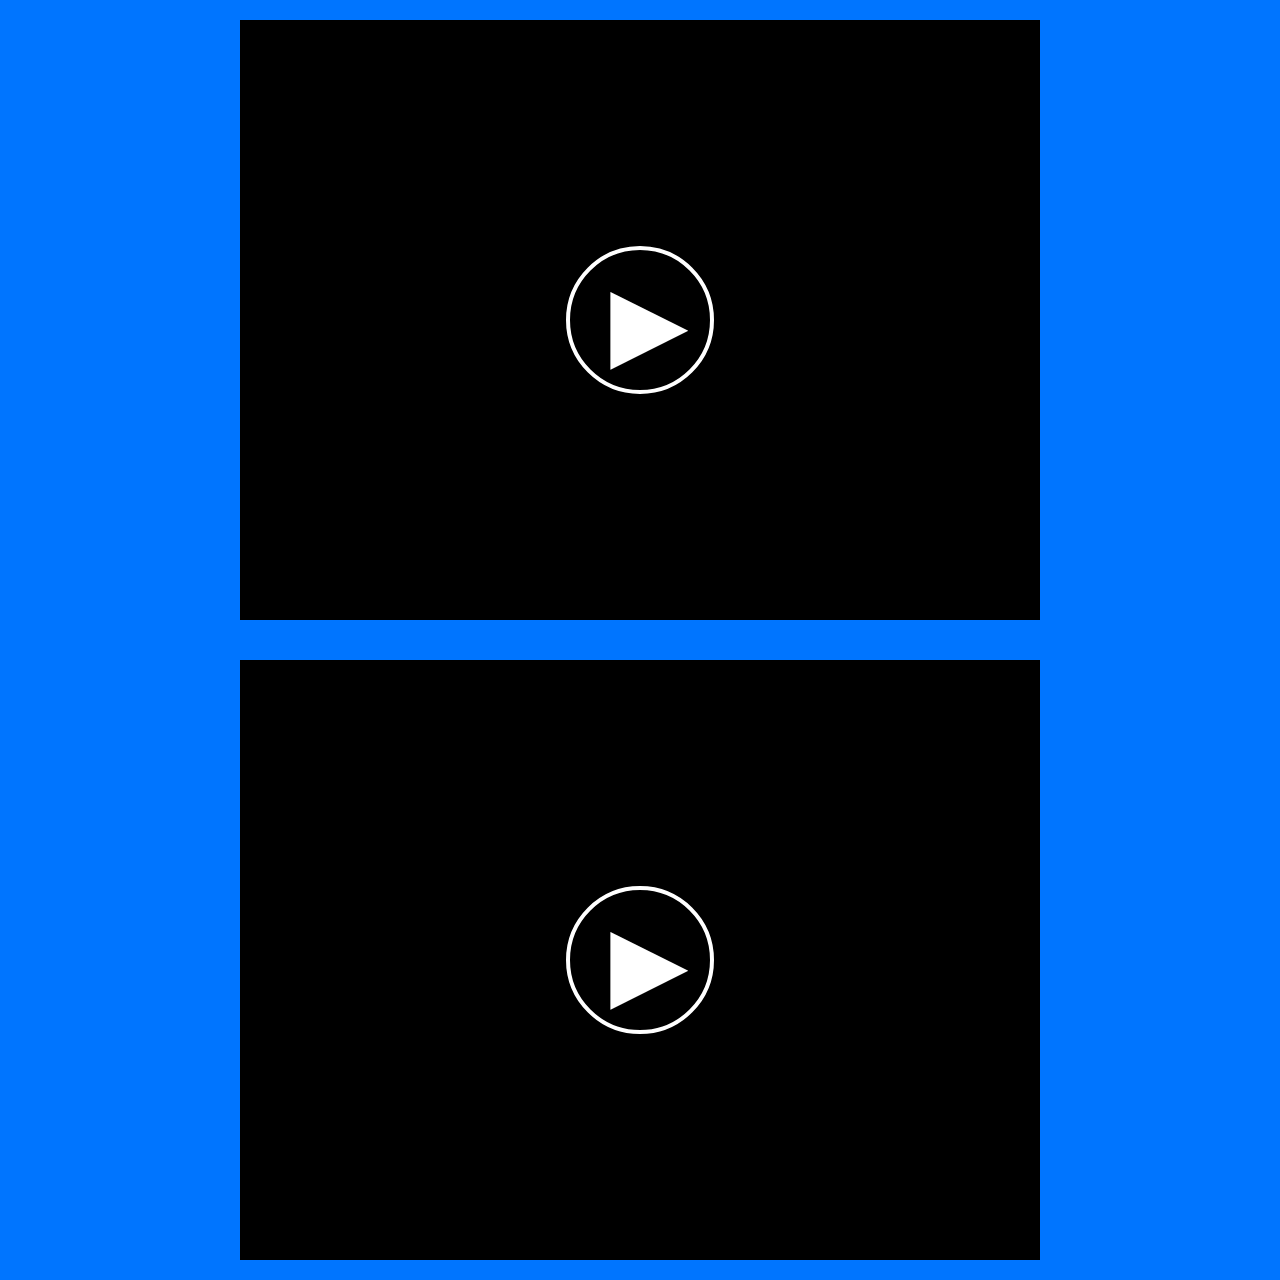
==== video-player/index.html @ bce6b53c "video" ====
<!doctype html><html lang="en"><head><meta charset="UTF-8"><meta name="viewport" content="width=device-width,initial-scale=1"><title>Video test</title><script defer="defer" src="bundle-751528392d23b02110da.js"></script><link href="style-751528392d23b02110da.css" rel="stylesheet"></head><body><div class="video-list"><div class="video-player-wrap player-conrainer video-1" data-name="video-1"><video poster="https://firebasestorage.googleapis.com/v0/b/product-shop-b3677.appspot.com/o/images%2Fposters%2FScreenshot_7.png?alt=media&token=974b854d-d4a3-4253-bb5d-4081003da00c" class="player-video" preload="none"><source src="https://firebasestorage.googleapis.com/v0/b/product-shop-b3677.appspot.com/o/video%2Fvideoplayback.mp4?alt=media&token=26b29151-5a99-4adb-bbfe-f2abfd717bd9" type="video/mp4" lang="ru" label="480p" res="480" selected="true"><track kind="subtitles" src="./assets/text/v1.ru.vtt" srclang="ru" lang="ru" label="Russian"><track kind="subtitles" src="./assets/text/v1.en.vtt" srclang="en" lang="en" label="English"></video></div><div class="video-player-wrap player-conrainer video-2" data-name="video-2"><video poster="https://firebasestorage.googleapis.com/v0/b/product-shop-b3677.appspot.com/o/images%2Fposters%2F1.png?alt=media&token=0609d83b-e09d-42b8-9efa-380a185aed4d" class="player-video" preload="none"><source src="https://firebasestorage.googleapis.com/v0/b/product-shop-b3677.appspot.com/o/video%2FThe%20Path%20of%20the%20Rebel%20(2).mp4?alt=media&token=f83a2eec-2c96-4284-a00c-6ab6c326cb6a" type="video/mp4" lang="ru" label="480p" res="480" selected="true"></video></div></div></body></html>
---- video-player/style-751528392d23b02110da.css ----
audio,body,div,html,p,span,video{margin:0;padding:0;border:0;font-size:100%;font:inherit;vertical-align:baseline}body{height:100vh;background-color:#0075ff}.video-list{display:-webkit-box;display:-ms-flexbox;display:flex;-webkit-box-orient:vertical;-webkit-box-direction:normal;-ms-flex-direction:column;flex-direction:column;-webkit-box-align:center;-ms-flex-align:center;align-items:center}.video-player-wrap{position:relative;width:360px;height:460px;background-color:#000;margin-top:20px;margin-bottom:20px}.video-player-wrap video{width:100%;height:100%;position:absolute;top:0;left:0;z-index:3}.video-player-wrap video::-webkit-media-controls,.video-player-wrap video::-webkit-media-controls-enclosure{display:none!important}.video-player-wrap.br-moz video::cue{line-height:3}video::cue{color:#fff}.video-player-controls{width:100%;height:32px;background-color:rgba(84,84,84,.6);position:absolute;left:0;bottom:0;z-index:5;display:-webkit-box;display:-ms-flexbox;display:flex;-webkit-box-align:center;-ms-flex-align:center;align-items:center}.video-player-controls button{-webkit-transform:scale(1);transform:scale(1);-webkit-transition:all 1s ease-out;transition:all 1s ease-out}.video-player-controls button:hover{-webkit-transform:scale(.8);transform:scale(.8);-webkit-transition:all .5s ease-out;transition:all .5s ease-out}.video-player-controls button:active,.video-player-controls button:focus{outline:none}.video-player-controls button::-moz-focus-inner{border:0}.controls-btn{position:relative;width:26px;height:26px;border:none;background-color:transparent;cursor:pointer}.controls-btn>svg{fill:#fff}.controls-btn>img,.controls-btn>svg{z-index:-1;position:relative;width:100%;height:100%}.controls-btn.videoFullscreenCancel svg polygon{fill:#fff}.player-btn-left,.player-btn-right{padding-left:6px;padding-right:6px}.player-btn-right{display:-webkit-box;display:-ms-flexbox;display:flex;-webkit-box-align:center;-ms-flex-align:center;align-items:center}.player-track-container{width:100%;height:20px;z-index:3;position:relative}.player-track-container .player-track-time{font-size:16px;color:hsla(0,0%,100%,.5);font-weight:500;font-style:italic;position:absolute;left:50%;z-index:3;top:50%;-webkit-transform:translate(-50%,-50%);transform:translate(-50%,-50%);-webkit-touch-callout:none;-webkit-user-select:none;-moz-user-select:none;-ms-user-select:none;user-select:none}.player-track-container .player-track{width:100%;height:100%;z-index:3;position:absolute;cursor:pointer;display:-webkit-box;display:-ms-flexbox;display:flex;-webkit-box-align:center;-ms-flex-align:center;align-items:center;-webkit-box-pack:center;-ms-flex-pack:center;justify-content:center}.player-track-container .player-track-amount{display:block;height:100%;width:0}.player-track-container .player-buffered{height:100%;position:relative;background:#555;width:100%;z-index:2}.player-track-container .player-buffered-amount{display:block;height:100%;background-color:#777;width:0}.player-track-container .player-progress{margin-top:-20px;height:100%;position:relative;width:100%;z-index:2}.player-track-container .player-progress-amount{display:block;height:100%;background-color:#0075ff;width:0}.player-volume-container{position:relative}.videoVolumeRange{font-size:15px}.player-volume-label{font-size:12px;color:#fff;width:32px;margin-left:8px}.player-volume-range-wrap{right:0;bottom:42px}.overlay-play,.player-volume-range-wrap{position:absolute;display:-webkit-box;display:-ms-flexbox;display:flex;-webkit-box-align:center;-ms-flex-align:center;align-items:center}.overlay-play{left:0;top:0;width:100%;height:100%;-webkit-box-pack:center;-ms-flex-pack:center;justify-content:center;z-index:6;cursor:pointer;background:rgba(0,0,0,.7)}.overlay-play .play-icon{width:140px;height:140px;text-align:center;border-radius:140px;border:4px solid #fff;position:relative}.overlay-play .play-icon:before{content:"►";position:absolute;color:#fff;font-size:130px;top:50%;left:50%;width:110px;height:142px;-webkit-transform:translate(-50%,-50%);transform:translate(-50%,-50%)}.player-subtitle-container{position:relative}.player-subtitle-container .subtitle-list{position:absolute;width:72px;height:auto;background-color:#000;right:0;bottom:160%;padding:12px;border-radius:10px;z-index:2}.player-subtitle-container .subtitle-item{color:#fff;font-size:13px;padding:4px;border-bottom:1px solid #fff;font-weight:600;cursor:pointer;-webkit-transition:all 1s ease-out;transition:all 1s ease-out;border-radius:2px}.player-subtitle-container .subtitle-item:hover{background-color:#0075ff;-webkit-transition:all 1s ease-out;transition:all 1s ease-out}.player-subtitle-container .subtitle-item.active{border-bottom:1px solid #0075ff;-webkit-transition:all 1s ease-out;transition:all 1s ease-out}.player-subtitle-container .btn-cc{font-size:9px;color:#fff;border:1px solid #fff;width:20px;height:20px;padding:0;border-radius:20px}.player-btn-pp{margin-left:4px;margin-right:4px}@media screen and (min-width:992px){.video-player-wrap{width:800px;height:600px}}.doubleTap{position:absolute;z-index:4;width:100px;height:100%;top:0;display:-webkit-box;display:-ms-flexbox;display:flex;-webkit-box-align:center;-ms-flex-align:center;align-items:center;-webkit-box-pack:center;-ms-flex-pack:center;justify-content:center}.doubleTapLeft{left:0}.doubleTapRight{right:0}.doubleTap.tap-active .double-tap-icon-wrap{opacity:1;visibility:visible;-webkit-transition:all .3s;transition:all .3s}.doubleTap .double-tap-icon-wrap{opacity:0;visibility:hidden;display:-webkit-box;display:-ms-flexbox;display:flex;-webkit-box-align:center;-ms-flex-align:center;align-items:center;-webkit-box-pack:center;-ms-flex-pack:center;justify-content:center;-webkit-transition:all .3s;transition:all .3s}.doubleTap .double-tap-icon-wrap img{width:30%;height:30%}.doubleTap .double-tap-icon-wrap div{font-size:18px;font-weight:700;margin-left:6px;margin-right:6px;color:#fff}.rot-180{-webkit-transform:rotate(180deg);transform:rotate(180deg)}.input-player-range[type=range]{-webkit-appearance:none;background:transparent;margin:7px 0;width:120px}.input-player-range[type=range]::-moz-focus-outer{border:0}.input-player-range[type=range]:focus{outline:0}.input-player-range[type=range]:focus::-webkit-slider-runnable-track{background:#fbfbfc}.input-player-range[type=range]:focus::-ms-fill-lower{background:#eceff1}.input-player-range[type=range]:focus::-ms-fill-upper{background:#fbfbfc}.input-player-range[type=range]::-webkit-slider-runnable-track{cursor:default;height:6px;-webkit-transition:all .2s ease;transition:all .2s ease;width:120px;-webkit-box-shadow:1px 1px 1px rgba(0,0,0,.2),0 0 1px rgba(13,13,13,.2);box-shadow:1px 1px 1px rgba(0,0,0,.2),0 0 1px rgba(13,13,13,.2);background:#eceff1;border:2px solid #cfd8dc;border-radius:5px}.input-player-range[type=range]::-webkit-slider-thumb{-webkit-box-shadow:4px 4px 4px rgba(0,0,0,.2),0 0 4px rgba(13,13,13,.2);box-shadow:4px 4px 4px rgba(0,0,0,.2),0 0 4px rgba(13,13,13,.2);background:#0075ff;border:2px solid #eceff1;border-radius:12px;-webkit-box-sizing:border-box;box-sizing:border-box;cursor:default;height:14px;width:14px;-webkit-appearance:none;margin-top:-6px}.input-player-range[type=range]::-moz-range-track{box-shadow:1px 1px 1px rgba(0,0,0,.2),0 0 1px rgba(13,13,13,.2);cursor:default;height:6px;-webkit-transition:all .2s ease;transition:all .2s ease;width:120px;background:#eceff1;border:2px solid #cfd8dc;border-radius:5px;height:3px}.input-player-range[type=range]::-moz-range-thumb{box-shadow:4px 4px 4px rgba(0,0,0,.2),0 0 4px rgba(13,13,13,.2);background:#0075ff;border:2px solid #eceff1;border-radius:12px;box-sizing:border-box;cursor:default;height:14px;width:14px}.input-player-range[type=range]::-ms-track{cursor:default;height:6px;-webkit-transition:all .2s ease;transition:all .2s ease;width:120px;background:transparent;border-color:transparent;border-width:7px 0;color:transparent}.input-player-range[type=range]::-ms-fill-lower{background:#dde3e6}.input-player-range[type=range]::-ms-fill-lower,.input-player-range[type=range]::-ms-fill-upper{box-shadow:1px 1px 1px rgba(0,0,0,.2),0 0 1px rgba(13,13,13,.2);border:2px solid #cfd8dc;border-radius:10px}.input-player-range[type=range]::-ms-fill-upper{background:#eceff1}.input-player-range[type=range]::-ms-thumb{box-shadow:4px 4px 4px rgba(0,0,0,.2),0 0 4px rgba(13,13,13,.2);background:#0075ff;border:2px solid #eceff1;border-radius:12px;box-sizing:border-box;cursor:default;height:14px;width:14px;margin-top:1.5px}.input-player-range[type=range]:disabled::-moz-range-thumb,.input-player-range[type=range]:disabled::-ms-fill-lower,.input-player-range[type=range]:disabled::-ms-fill-upper,.input-player-range[type=range]:disabled::-ms-thumb,.input-player-range[type=range]:disabled::-webkit-slider-runnable-track,.input-player-range[type=range]:disabled::-webkit-slider-thumb{cursor:not-allowed}
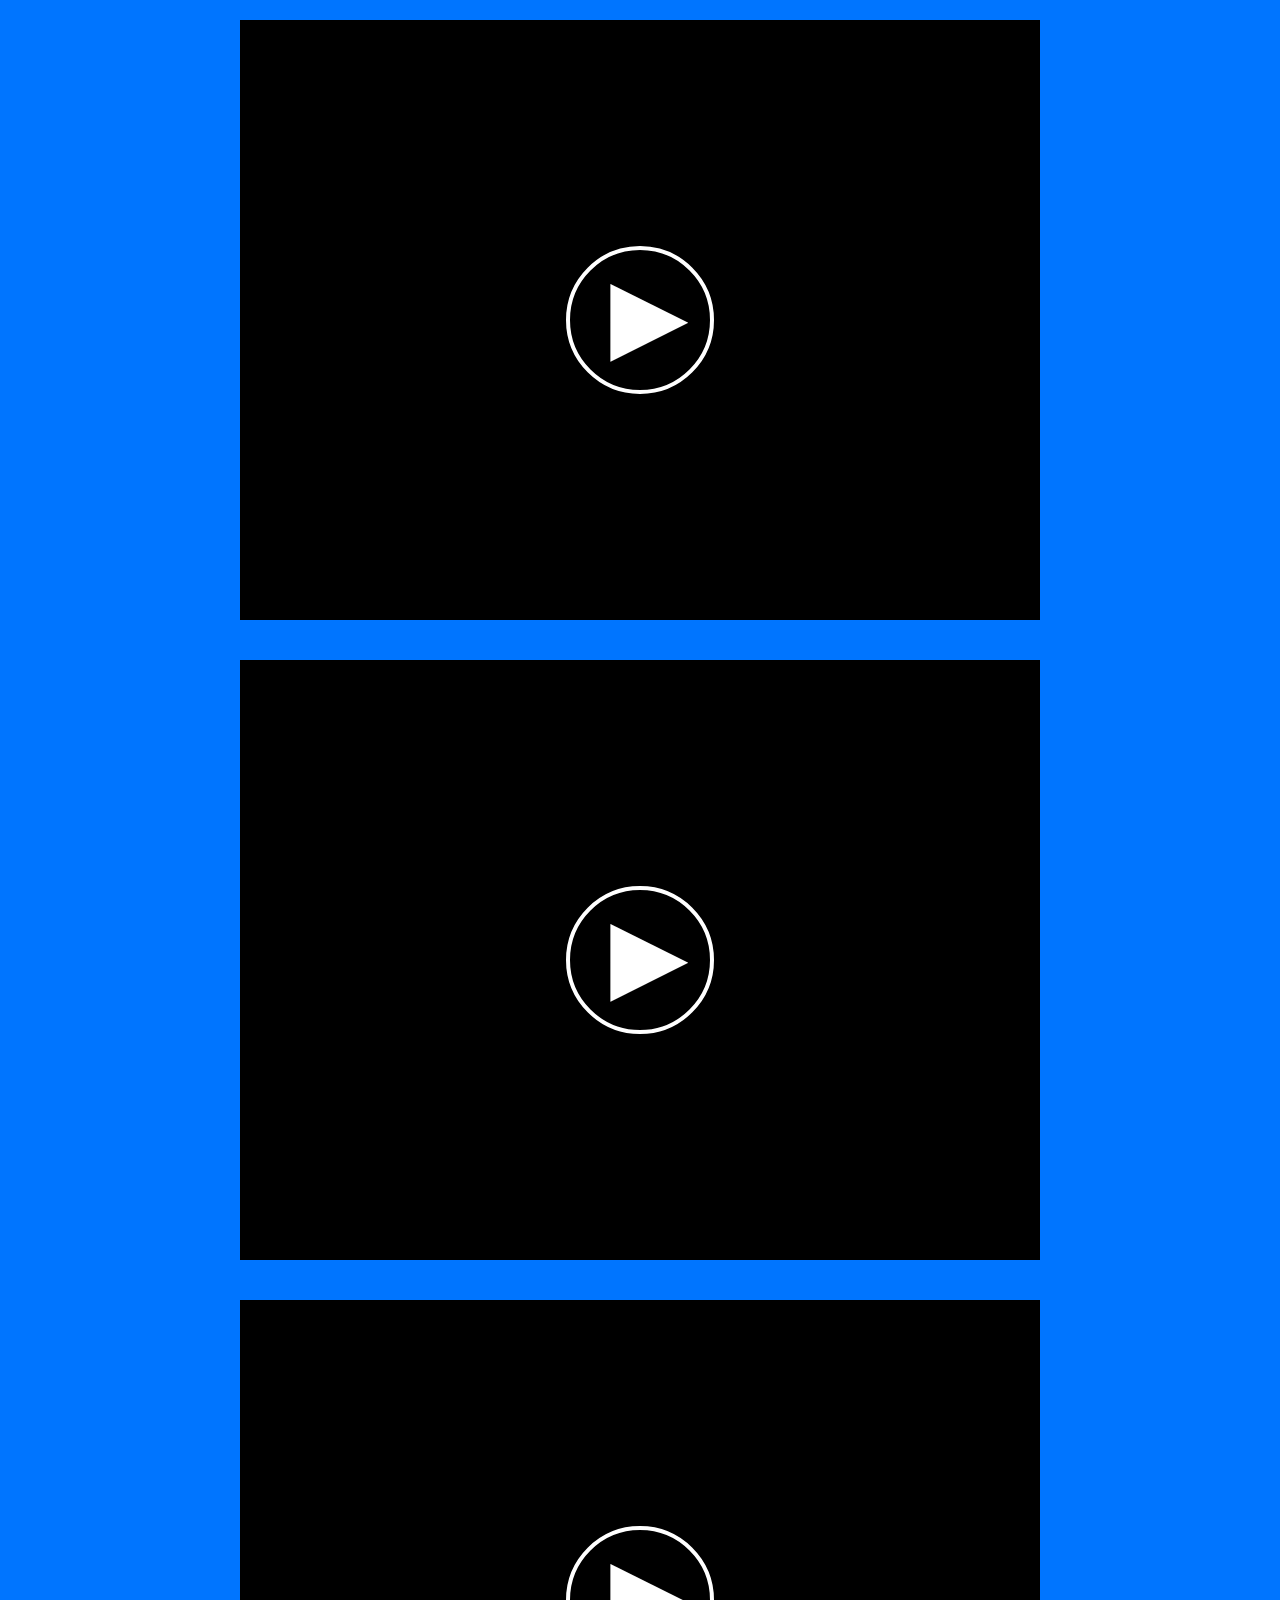
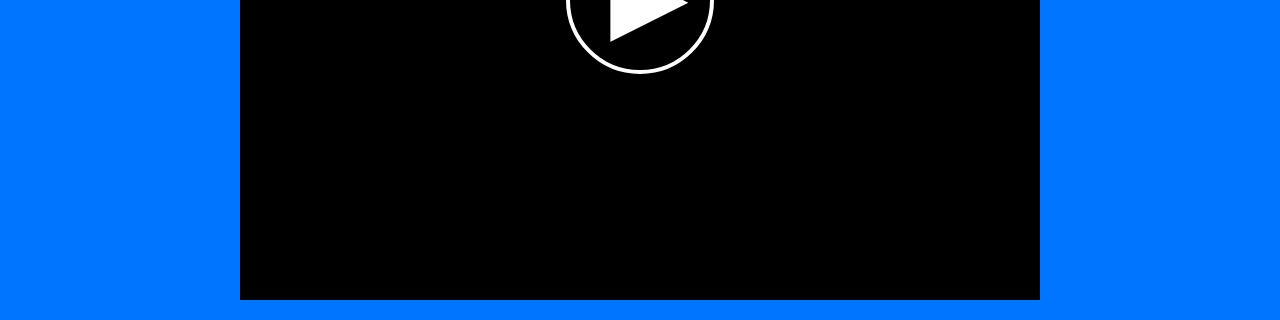
==== commit f74a18d6: "fix errors" ====
--- a/video-player/index.html
+++ b/video-player/index.html
@@ -1 +1,4 @@
-<!doctype html><html lang="en"><head><meta charset="UTF-8"><meta name="viewport" content="width=device-width,initial-scale=1"><title>Video test</title><script defer="defer" src="bundle-751528392d23b02110da.js"></script><link href="style-751528392d23b02110da.css" rel="stylesheet"></head><body><div class="video-list"><div class="video-player-wrap player-conrainer video-1" data-name="video-1"><video poster="https://firebasestorage.googleapis.com/v0/b/product-shop-b3677.appspot.com/o/images%2Fposters%2FScreenshot_7.png?alt=media&token=974b854d-d4a3-4253-bb5d-4081003da00c" class="player-video" preload="none"><source src="https://firebasestorage.googleapis.com/v0/b/product-shop-b3677.appspot.com/o/video%2Fvideoplayback.mp4?alt=media&token=26b29151-5a99-4adb-bbfe-f2abfd717bd9" type="video/mp4" lang="ru" label="480p" res="480" selected="true"><track kind="subtitles" src="./assets/text/v1.ru.vtt" srclang="ru" lang="ru" label="Russian"><track kind="subtitles" src="./assets/text/v1.en.vtt" srclang="en" lang="en" label="English"></video></div><div class="video-player-wrap player-conrainer video-2" data-name="video-2"><video poster="https://firebasestorage.googleapis.com/v0/b/product-shop-b3677.appspot.com/o/images%2Fposters%2F1.png?alt=media&token=0609d83b-e09d-42b8-9efa-380a185aed4d" class="player-video" preload="none"><source src="https://firebasestorage.googleapis.com/v0/b/product-shop-b3677.appspot.com/o/video%2FThe%20Path%20of%20the%20Rebel%20(2).mp4?alt=media&token=f83a2eec-2c96-4284-a00c-6ab6c326cb6a" type="video/mp4" lang="ru" label="480p" res="480" selected="true"></video></div></div></body></html>+<!doctype html><html lang="en"><head><meta charset="UTF-8"><meta name="viewport" content="width=device-width,initial-scale=1"><title>Video test</title><script defer="defer" src="bundle-6e8635ae417291881a31.js"></script><link href="style-6e8635ae417291881a31.css" rel="stylesheet"></head><body><div class="video-list"><div class="video-player-wrap player-container video-2" data-name="video-2"><video poster="https://firebasestorage.googleapis.com/v0/b/product-shop-b3677.appspot.com/o/images%2Fposters%2F1.png?alt=media&token=0609d83b-e09d-42b8-9efa-380a185aed4d" class="player-video" preload="none" data-quality="[
+            {'quality': '480', url: 'https://firebasestorage.googleapis.com/v0/b/product-shop-b3677.appspot.com/o/video%2FThe%20Path%20of%20the%20Rebel%20(2).mp4?alt=media&token=f83a2eec-2c96-4284-a00c-6ab6c326cb6a'}, 
+            {'quality': '', url: ''}
+          ]" src="https://firebasestorage.googleapis.com/v0/b/product-shop-b3677.appspot.com/o/video%2FThe%20Path%20of%20the%20Rebel%20(2).mp4?alt=media&token=f83a2eec-2c96-4284-a00c-6ab6c326cb6a"></video></div><div class="video-player-wrap player-container video-1" data-name="video-1"><video poster="https://firebasestorage.googleapis.com/v0/b/product-shop-b3677.appspot.com/o/images%2Fposters%2FScreenshot_7.png?alt=media&token=974b854d-d4a3-4253-bb5d-4081003da00c" class="player-video" preload="none"><source src="https://firebasestorage.googleapis.com/v0/b/product-shop-b3677.appspot.com/o/video%2Fvideoplayback.mp4?alt=media&token=26b29151-5a99-4adb-bbfe-f2abfd717bd9" type="video/mp4" lang="ru" label="480p" res="480" selected="true"><track kind="subtitles" src="./assets/text/v1.ru.vtt" srclang="ru" lang="ru" label="Russian"><track kind="subtitles" src="./assets/text/v1.en.vtt" srclang="en" lang="en" label="English"></video></div><div class="video-player-wrap player-container video-3" data-name="video-3"><video poster="" class="player-video" preload="none"><source src="https://firebasestorage.googleapis.com/v0/b/product-shop-b3677.appspot.com/o/video%2FVIOLENCE.mp4?alt=media&token=6c2758a1-c6e3-4a12-b537-29c86082f45e" type="video/mp4" lang="ru" label="480p" res="480" selected="true"></video></div></div></body></html>--- a/video-player/style-6e8635ae417291881a31.css
+++ b/video-player/style-6e8635ae417291881a31.css
@@ -0,0 +1 @@
+audio,body,div,html,p,span,video{border:0;font-size:100%;font:inherit;margin:0;padding:0;vertical-align:baseline}body{background-color:#0075ff;height:100vh}.video-list{-webkit-box-orient:vertical;-webkit-box-direction:normal;-webkit-box-align:center;-ms-flex-align:center;align-items:center;display:-webkit-box;display:-ms-flexbox;display:flex;-ms-flex-direction:column;flex-direction:column}.video-player-wrap{background-color:#000;height:460px;margin-bottom:20px;margin-top:20px;position:relative;width:360px}.video-player-wrap video{height:100%;left:0;position:absolute;top:0;width:100%;z-index:3}.video-player-wrap video::-webkit-media-controls,.video-player-wrap video::-webkit-media-controls-enclosure{display:none!important}.video-player-wrap video::cue{line-height:1.5}video::cue{color:#fff}.video-player-controls{-webkit-box-align:center;-ms-flex-align:center;align-items:center;background-color:rgba(84,84,84,.6);bottom:0;display:-webkit-box;display:-ms-flexbox;display:flex;height:32px;left:0;position:absolute;width:100%;z-index:5}.video-player-controls button{-webkit-transform:scale(1);transform:scale(1);-webkit-transition:all 1s ease-out;transition:all 1s ease-out}.video-player-controls button:hover{-webkit-transform:scale(.8);transform:scale(.8);-webkit-transition:all .5s ease-out;transition:all .5s ease-out}.video-player-controls button:active,.video-player-controls button:focus{outline:none}.video-player-controls button::-moz-focus-inner{border:0}.controls-btn{background-color:transparent;border:none;cursor:pointer;height:24px;position:relative;width:24px}.controls-btn>svg{fill:#fff}.controls-btn>img,.controls-btn>svg{height:100%;position:relative;width:100%;z-index:-1}.controls-btn.videoFullscreenCancel svg polygon{fill:#fff}.player-btn-left,.player-btn-right{padding-left:6px;padding-right:6px}.player-btn-right{-webkit-box-align:center;-ms-flex-align:center;align-items:center;display:-webkit-box;display:-ms-flexbox;display:flex}.player-track-container{height:20px;position:relative;width:100%;z-index:3}.player-track-container .player-track-time{-webkit-touch-callout:none;color:hsla(0,0%,100%,.5);font-size:10px;font-style:italic;font-weight:500;left:50%;position:absolute;top:50%;-webkit-transform:translate(-50%,-50%);transform:translate(-50%,-50%);-webkit-user-select:none;-moz-user-select:none;-ms-user-select:none;user-select:none;z-index:3}.player-track-container .player-track{-webkit-box-align:center;-ms-flex-align:center;-webkit-box-pack:center;-ms-flex-pack:center;align-items:center;cursor:pointer;display:-webkit-box;display:-ms-flexbox;display:flex;height:100%;justify-content:center;position:absolute;width:100%;z-index:3}.player-track-container .player-track-amount{display:block;height:100%;width:0}.player-track-container .player-buffered{background:#555;height:100%;position:relative;width:100%;z-index:2}.player-track-container .player-buffered-amount{background-color:#777;display:block;height:100%;width:0}.player-track-container .player-progress{height:100%;margin-top:-20px;position:relative;width:100%;z-index:2}.player-track-container .player-progress-amount{background-color:#0075ff;display:block;height:100%;width:0}.player-volume-container{position:relative}.videoVolumeRange{font-size:15px}.player-volume-label{color:#fff;font-size:12px;margin-left:8px;width:32px}.player-volume-range-wrap{bottom:42px;right:0}.overlay-play,.player-volume-range-wrap{-webkit-box-align:center;-ms-flex-align:center;align-items:center;display:-webkit-box;display:-ms-flexbox;display:flex;position:absolute}.overlay-play{-webkit-box-pack:center;-ms-flex-pack:center;background:rgba(0,0,0,.7);cursor:pointer;height:100%;justify-content:center;left:0;top:0;width:100%;z-index:6}.overlay-play .play-icon{border:4px solid #fff;border-radius:140px;height:140px;position:relative;text-align:center;width:140px}.overlay-play .play-icon:before{color:#fff;content:"►";font-size:130px;height:158px;left:50%;position:absolute;top:50%;-webkit-transform:translate(-50%,-50%);transform:translate(-50%,-50%);width:110px}.player-subtitle-container{position:relative}.player-subtitle-container .subtitle-list{background-color:#000;border-radius:10px;bottom:160%;height:auto;padding:12px;position:absolute;right:0;width:72px;z-index:2}.player-subtitle-container .subtitle-item{border-bottom:1px solid #fff;border-radius:2px;color:#fff;cursor:pointer;font-size:13px;font-weight:600;padding:4px;-webkit-transition:all 1s ease-out;transition:all 1s ease-out}.player-subtitle-container .subtitle-item:hover{background-color:#0075ff;-webkit-transition:all 1s ease-out;transition:all 1s ease-out}.player-subtitle-container .subtitle-item.active{border-bottom:1px solid #0075ff;-webkit-transition:all 1s ease-out;transition:all 1s ease-out}.player-subtitle-container .btn-cc{border:1px solid #fff;border-radius:20px;color:#fff;padding:0}.br-moz .player-subtitle-container .btn-cc,.player-subtitle-container .btn-cc{font-size:7px;height:16px;width:16px}.br-moz .controls-btn{height:20px;width:20px}.br-moz.video-player-wrap video::cue{line-height:3}.br-moz .overlay-play .play-icon:before{height:170px}.player-btn-pp{-webkit-box-align:center;-ms-flex-align:center;-webkit-box-pack:center;-ms-flex-pack:center;align-items:center;display:-webkit-box;display:-ms-flexbox;display:flex;height:26px;justify-content:center;margin-left:4px;margin-right:4px;width:26px}@media screen and (min-width:992px){.video-player-wrap{height:600px;width:800px}.player-track-container .player-track-time{font-size:16px}.controls-btn{height:26px;width:26px}.player-subtitle-container .btn-cc{font-size:9px;height:20px;width:20px}}.doubleTap{-webkit-box-align:center;-ms-flex-align:center;-webkit-box-pack:center;-ms-flex-pack:center;align-items:center;display:-webkit-box;display:-ms-flexbox;display:flex;height:100%;justify-content:center;position:absolute;top:0;width:100px;z-index:4}.doubleTapLeft{left:0}.doubleTapRight{right:0}.doubleTap.tap-active .double-tap-icon-wrap{opacity:1;-webkit-transition:all .3s;transition:all .3s;visibility:visible}.doubleTap .double-tap-icon-wrap{-webkit-box-align:center;-ms-flex-align:center;-webkit-box-pack:center;-ms-flex-pack:center;align-items:center;display:-webkit-box;display:-ms-flexbox;display:flex;justify-content:center;opacity:0;-webkit-transition:all .3s;transition:all .3s;visibility:hidden}.doubleTap .double-tap-icon-wrap img{height:26px;width:26px}.doubleTap .double-tap-icon-wrap div{color:#fff;font-size:18px;font-weight:700;margin-left:6px;margin-right:6px}.rot-180{-webkit-transform:rotate(180deg);transform:rotate(180deg)}.playToTimeContainer{background:#fff;border-radius:5px;cursor:pointer;left:50%;max-width:112px;padding:8px;position:absolute;top:73%;-webkit-transform:translate(-50%,-50%);transform:translate(-50%,-50%);z-index:10}.playToTimeContainer div{pointer-events:none}.input-player-range[type=range]{-webkit-appearance:none;background:transparent;margin:7px 0;width:120px}.input-player-range[type=range]::-moz-focus-outer{border:0}.input-player-range[type=range]:focus{outline:0}.input-player-range[type=range]:focus::-webkit-slider-runnable-track{background:#fbfbfc}.input-player-range[type=range]:focus::-ms-fill-lower{background:#eceff1}.input-player-range[type=range]:focus::-ms-fill-upper{background:#fbfbfc}.input-player-range[type=range]::-webkit-slider-runnable-track{background:#eceff1;border:2px solid #cfd8dc;border-radius:5px;-webkit-box-shadow:1px 1px 1px rgba(0,0,0,.2),0 0 1px hsla(0,0%,5%,.2);box-shadow:1px 1px 1px rgba(0,0,0,.2),0 0 1px hsla(0,0%,5%,.2);cursor:default;height:6px;-webkit-transition:all .2s ease;transition:all .2s ease;width:120px}.input-player-range[type=range]::-webkit-slider-thumb{-webkit-appearance:none;background:#0075ff;border:2px solid #eceff1;border-radius:12px;-webkit-box-shadow:4px 4px 4px rgba(0,0,0,.2),0 0 4px hsla(0,0%,5%,.2);box-shadow:4px 4px 4px rgba(0,0,0,.2),0 0 4px hsla(0,0%,5%,.2);-webkit-box-sizing:border-box;box-sizing:border-box;cursor:default;height:14px;margin-top:-6px;width:14px}.input-player-range[type=range]::-moz-range-track{background:#eceff1;border:2px solid #cfd8dc;border-radius:5px;box-shadow:1px 1px 1px rgba(0,0,0,.2),0 0 1px hsla(0,0%,5%,.2);cursor:default;height:6px;height:3px;-webkit-transition:all .2s ease;transition:all .2s ease;width:120px}.input-player-range[type=range]::-moz-range-thumb{background:#0075ff;border:2px solid #eceff1;border-radius:12px;box-shadow:4px 4px 4px rgba(0,0,0,.2),0 0 4px hsla(0,0%,5%,.2);box-sizing:border-box;cursor:default;height:14px;width:14px}.input-player-range[type=range]::-ms-track{background:transparent;border-color:transparent;border-width:7px 0;color:transparent;cursor:default;height:6px;-webkit-transition:all .2s ease;transition:all .2s ease;width:120px}.input-player-range[type=range]::-ms-fill-lower{background:#dde3e6}.input-player-range[type=range]::-ms-fill-lower,.input-player-range[type=range]::-ms-fill-upper{border:2px solid #cfd8dc;border-radius:10px;box-shadow:1px 1px 1px rgba(0,0,0,.2),0 0 1px hsla(0,0%,5%,.2)}.input-player-range[type=range]::-ms-fill-upper{background:#eceff1}.input-player-range[type=range]::-ms-thumb{background:#0075ff;border:2px solid #eceff1;border-radius:12px;box-shadow:4px 4px 4px rgba(0,0,0,.2),0 0 4px hsla(0,0%,5%,.2);box-sizing:border-box;cursor:default;height:14px;margin-top:1.5px;width:14px}.input-player-range[type=range]:disabled::-moz-range-thumb,.input-player-range[type=range]:disabled::-ms-fill-lower,.input-player-range[type=range]:disabled::-ms-fill-upper,.input-player-range[type=range]:disabled::-ms-thumb,.input-player-range[type=range]:disabled::-webkit-slider-runnable-track,.input-player-range[type=range]:disabled::-webkit-slider-thumb{cursor:not-allowed}
